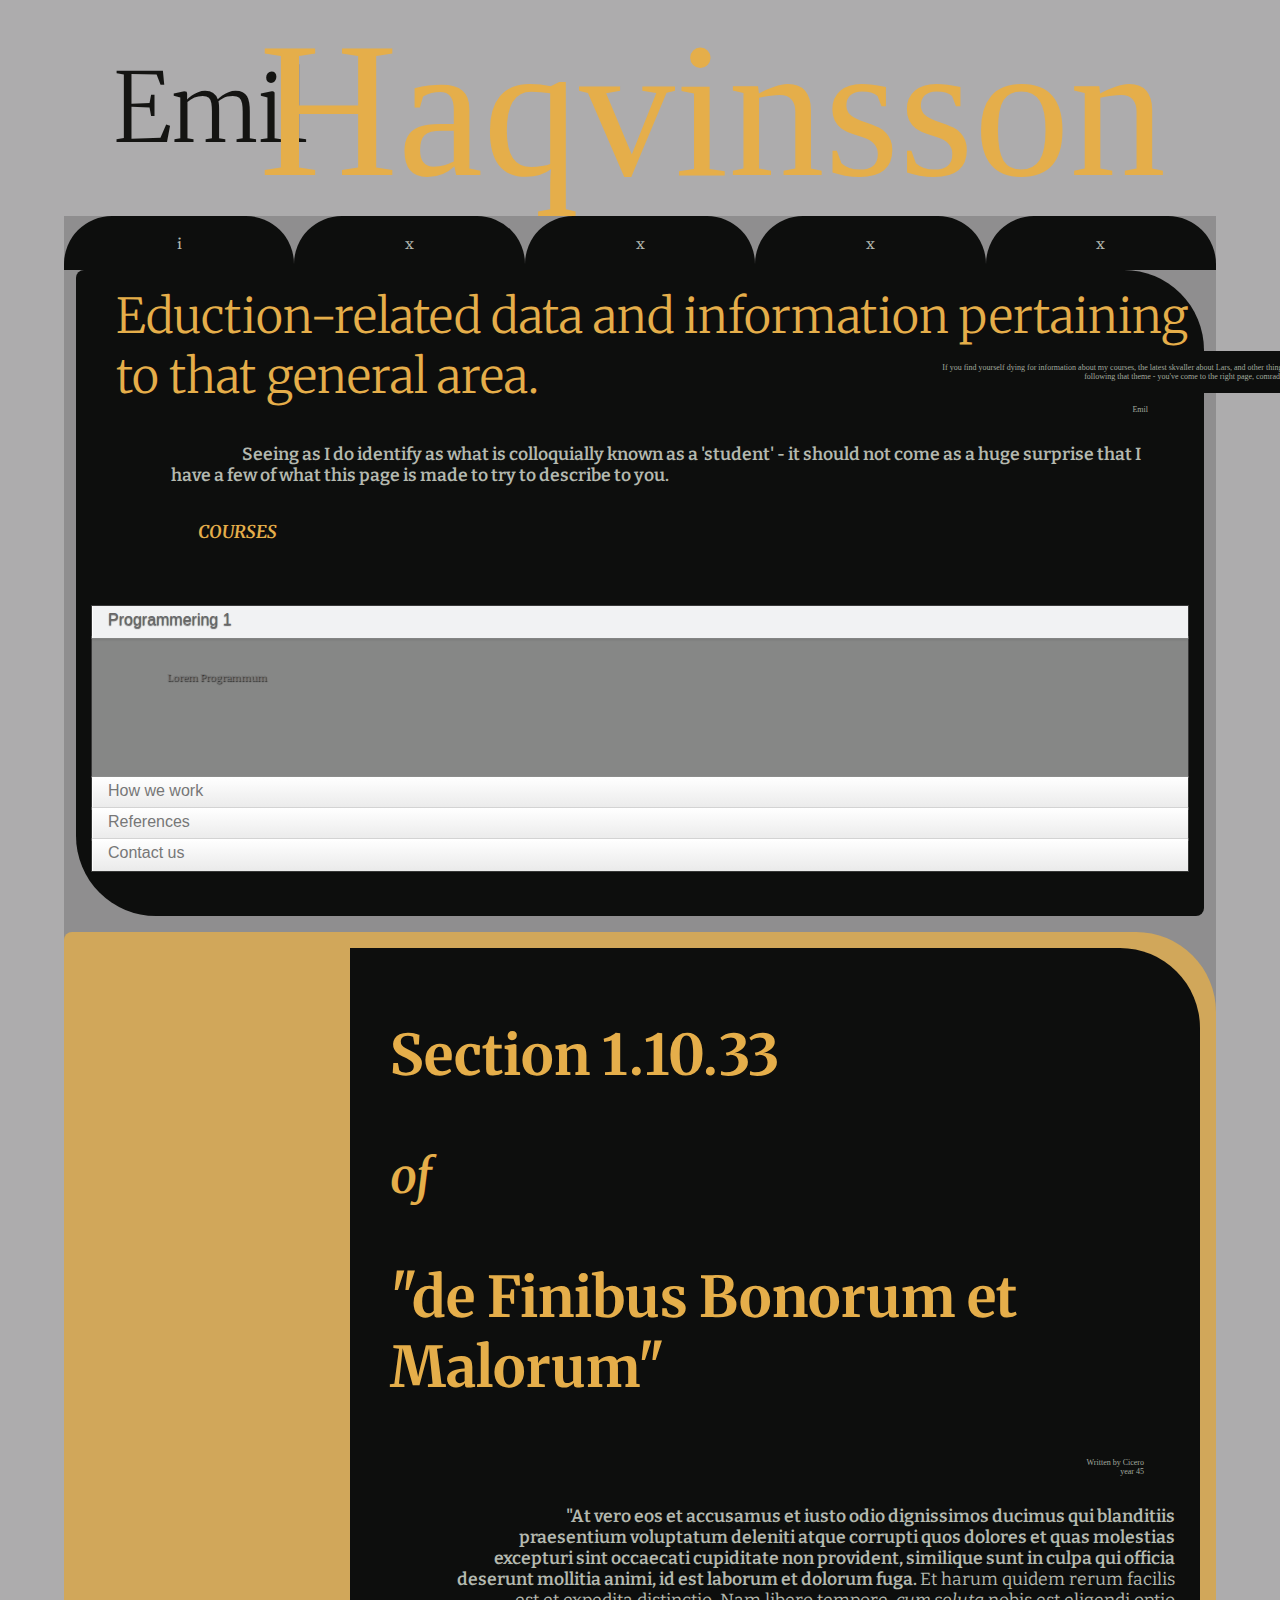
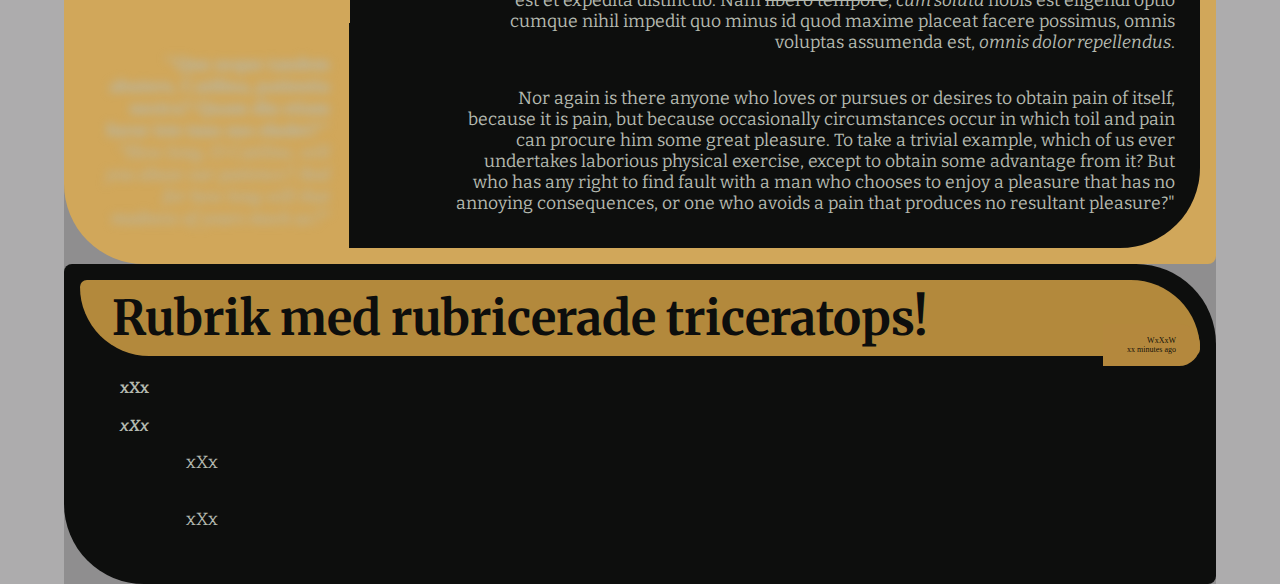
==== courses.html @ 34ca5c79 "Rebuild från grunden, blev galet stökigt i dom gamla mapparna." ====
<!DOCTYPE html>
<html lang="en">
<head>
  <meta charset="UTF-8">
  <meta content="width=device-width, initial-scale=1.0" name="viewport">
  <link href="css/style.css" rel="stylesheet">
  <link href="css/accordion_table.css" rel="stylesheet">
  <title>Title</title>
</head>
<body>
<div class="image_mask">
  <div class="image_bg">
    <div class="flex_container">
      <div class="header_cont">
        <p class="head_top">Emil</p>
        <p class="head_btm_wide">Haqvinsson</p>
        <p class="head_btm" style="margin-top: -.5em; margin-left: -.25em;">HAQVINSSON</p>
      </div>
      <div class="main_content">
        <nav>
          <div class="navbar">
            <a href="about.html">
              <div class="nav_item">
                i
              </div>
            </a>
            <a href="#">
              <div class="nav_item">
                x
              </div>
            </a>
            <a href="#">
              <div class="nav_item">
                x
              </div>
            </a>
            <a href="#">
              <div class="nav_item">
                x
              </div>
            </a>
            <a href="#">
              <div class="nav_item">
                x
              </div>
            </a>
          </div>
        </nav>
        <div class="no-nav_content">
          <section>
            <div class="content_box">
              <div class="cont_rubrik">
                Eduction-related data and information pertaining to that general area.
              </div>
              <div class="cont_author" style="margin-top: -5%; margin-right: -10%; background-color: var(--c6); padding: 1.5em; background: linear-gradient()">If you find yourself dying for information about my courses, the latest skvaller about Lars, and other things following that theme - you've come to the right page, comrade.
              </div>
              <div class="cont_author">Emil</div>
              <p>
                <span class="cont_ingress">
                  Seeing as I do identify as what is colloquially known as a 'student' - it should not come as a huge surprise that I have a few of what this page is made to try to describe to you.
                </span>
              </p>
              <p>
                <em>COURSES</em>
              </p>
              <p style="text-justify: newspaper;">
              <section class="ac-container">
                <div>
                  <input id="ac-1" name="accordion-1" type="radio" checked="">
                  <label for="ac-1">Programmering 1</label>
                  <article class="ac-small">
                    <p>Lorem Programmum</p>
                  </article>
                </div>
                <div>
                  <input id="ac-2" name="accordion-1" type="radio">
                  <label for="ac-2">How we work</label>
                  <article class="ac-medium">

                  </article>
                </div>
                <div>
                  <input id="ac-3" name="accordion-1" type="radio">
                  <label for="ac-3">References</label>
                  <article class="ac-large">
                    <p>You think water moves fast? You should see ice. It moves like it has a mind. Like it knows it killed the world once and got a taste for murder. After the avalanche, it took us a week to climb out. Now, I don't know exactly when we turned on each other, but I know that seven of us survived the slide... and only five made it out. Now we took an oath, that I'm breaking now. We said we'd say it was the snow that killed the other two, but it wasn't. Nature is lethal but it doesn't hold a candle to man. </p>
                  </article>
                </div>
                <div>
                  <input id="ac-4" name="accordion-1" type="radio">
                  <label for="ac-4">Contact us</label>
                  <article class="ac-large">
                    <p>You see? It's curious. Ted did figure it out - time travel. And when we get back, we gonna tell everyone. How it's possible, how it's done, what the dangers are. But then why fifty years in the future when the spacecraft encounters a black hole does the computer call it an 'unknown entry event'? Why don't they know? If they don't know, that means we never told anyone. And if we never told anyone it means we never made it back. Hence we die down here. Just as a matter of deductive logic. </p>
                  </article>
                </div>
              </section>
              </div>
              </p>
            </div>
          </section>
          <section>
            <div class="inline_content_box">
              <div class="inline_infobox">
                <p style="
                            font-weight: bolder;
                            max-width: 12em;
                            text-align: right;
                            font-size: larger;
                            margin: 1em;
                            filter: blur(5px);">
                  "Quo usque tandem abutere, Catilina, patientia nostra? Quam diu etiam furor iste
                  tuus nos eludet?"<br>
                  <span style="font-weight: lighter; font-style: italic">
                                    "How long, O Catiline, will you abuse our patience? And for how long will that
                                    madness of yours mock us?"
                                </span>
                </p>

                <div style="display: block;
                                            width: .1em;
                                            height: 25%;
                                            background-color: var(--c5);
                                            ">
                </div>
                <div class="content_box" style="flex: 2 1; border-radius: 0 5em 5em 0">
                  <div class="cont_rubrik"><h3>Section 1.10.33</h3> <em>of</em>
                    <h3>"de Finibus Bonorum et Malorum"</h3></div>
                  <div class="cont_author">Written by Cicero<br>year 45</div>
                  <p>
                                    <span class="cont_ingress">
                                        "At vero eos et accusamus et iusto odio dignissimos ducimus qui blanditiis
                                        praesentium voluptatum deleniti atque corrupti quos dolores et quas molestias
                                        excepturi sint occaecati cupiditate non provident, similique sunt in culpa qui
                                        officia deserunt mollitia animi, id est laborum et dolorum fuga.
                                    </span>
                    Et harum quidem rerum facilis est et expedita distinctio. Nam <s>libero
                    tempore</s>,
                    <em>cum soluta</em> nobis est eligendi optio cumque nihil impedit quo minus id
                    quod maxime placeat facere possimus, omnis voluptas assumenda est,
                    <em>omnis dolor repellendus</em>.</p>
                  <p> Nor again is there anyone who loves or pursues or desires to obtain pain of itself, because it is pain, but because occasionally circumstances occur in which toil and pain can procure him some great pleasure. To take a trivial example, which of us ever undertakes laborious physical exercise, except to obtain some advantage from it? But who has any right to find fault with a man who chooses to enjoy a pleasure that has no annoying consequences, or one who avoids a pain that produces no resultant pleasure?"
                </div>
              </div>
            </div>
          </section>
          <section>
            <div class="content_box">
              <div class="content_box" style="margin: 0; padding: .5em; background-color: rgba(229,174,74,0.77);">
                <div class="cont_rubrik" style="color: var(--c6); font-weight: 700">
                  Rubrik med rubricerade triceratops!
                </div>
              </div>
              <div class="cont_author" style="
                                padding-inline: 3em;
                                z-index: 10;
                                margin-top: -4em;
                                margin-right: 0;
                                padding-block: 1.5em;
                                color: var(--c5);
                                background-color: #b4883d;
                                border-radius: 0 5em 5em 0;
                                ">
                WxXxW<br>xx minutes ago
              </div>
              <div class="cont_ingress">xXx<br><br>
                <em>xXx</em>
              </div>
              <p style="border-bottom-left-radius: 100px;">
                xXx
              </p>
              <p>xXx<br><br>
              </p>
            </div>
          </section>
        </div>
      </div>
    </div>
  </div>
</div>
</body>
</html>
---- css/style.css ----
@import url('https://fonts.googleapis.com/css2?family=Josefin+Sans:wght@100&display=swap');
@import url('https://fonts.googleapis.com/css2?family=Merriweather:ital,wght@0,300;0,400;0,900;1,300;1,900&display=swap');
@import url('https://fonts.googleapis.com/css2?family=Bitter:wght@400&display=swap');
@import url('https://fonts.googleapis.com/css2?family=Source+Serif+Pro:ital,wght@0,200;0,300;1,600;1,900&display=swap');
@keyframes stretch {
    0% {
        border-radius: 100%;
    }
    50% {
    }
    100% {
        transform: rotate(.005deg);
    }
}
:root {
    /*    Color-scheme variables    */
    --main_white: rgba(233, 231, 233, 0.76);

    --c1: #b4b9af;
    --c2: #a1a99e;
    --c3: #e5ae4a;
    --c4: #726F4B;
    --c5: rgba(7, 9, 5, 0.95);
    --c6: rgba(13, 14, 13, 1);
}
* {
    box-sizing: border-box;
}

body {
    padding: 0;
    margin: 0;
    font-family: 'Merriweather Light', serif;
    color: var(--c1);
    background-image: url("./img/forest_pattern_hq.png");
    background-size: contain;
    background-position: center;
}
.image_bg {
    width: 100%;
    height: 100%;
    padding: 0;
    margin: 0;

}
.image_mask {
    width: 100%;
    height: 100%;
    padding: 0;
    margin: 0;
    background-color: rgba(19,17,19,0.35);
    background-repeat: repeat;
}
.flex_container {
    display: flex;
    flex-direction: column;
    place-items: center;
    padding: 0;
    margin: 0;
    scroll-snap-type: y mandatory;
    scroll-padding-top: 55px;
}

.header_cont {
    font-size: 6em;
    margin-block: -.5em;
    flex: 1 0;
    overflow-wrap: break-word;
}
.head_btm {
    flex: 1;
    font-variation-settings: 'wght' 300;
    z-index: 10;
}
.head_top {
    flex: 1;
    font-family: 'Merriweather', serif;
    margin-bottom: -.75em;
    font-variation-settings: 'wght' 300, 'ital' 1;
    z-index: -10;
}
.navbar {
    flex: 1 0;
    display: flex;
    place-content: center;
    text-align: center;
    margin: 0;
    min-width: fit-content;
    overflow-style: auto;
}
.nav_space {
     flex: 1 1;
 }
.navbar a {
    background-color: var(--c6);
    font-family: "Source Serif Pro", serif;
    color: var(--c1);
    text-decoration: none;
    display: block;
    padding: 1em;
    place-items: center;
    flex: 2 3;
    border-radius: 3em 3em 0 0;
    transition: all 1s ease-in-out;
}
.navbar_L {
    border-radius: 0 5em;
}
.navbar a:hover {
    color: var(--c3);
    flex: 3 0;
    border-radius: 0 0 2.5em 2.5em ;
    background-color: rgba(255, 255, 255, .05);
}
.navbar a:active {
    flex: 1;
    background-color: rgba(0,0,0,0.75);
}

.main_content {
    flex: 2 0;
    /*margin-top: 0;*/
    background-color: rgba(26, 24, 24, 0.2);
    /*background-color: #403a3d;*/
}
.no-nav_content {
    margin-inline: .75em;
    flex: 1 1;
    /*background-color: rgba(13, 14, 13, 0.4);*/
}
.content_box {
    text-justify: newspaper;
    display: flex;
    flex-direction: column;
    background-color: var(--c6);
    border-radius: .5em 5em;
    transition: all .5s;
    padding: 1em;
}
.content_box p {
    color: var(--c1);
    padding-inline: .5em;
    font-family: 'Bitter', serif;
    font-size: 1.1em;
    display: inline-block;
    margin-left: 4em;
    text-indent: 1.5em;
}
.inline_content_box {
    display: inline-flex;
    transition: all .5s;
}
.inline_infobox {
    flex: 1 1;
    display: inline-flex;
    flex-direction: row;
    place-items: flex-end;
    text-justify: kashida;
    background-color: rgba(229,174,74,0.77);
    padding: 1em;
    text-align: right;
    border-radius: .5em 5em;
}

.cont_rubrik {
    flex: 1 1;
    margin-left: .5em;
    color: var(--c3);
    font-family: 'Merriweather', serif;
    font-size: 3em;
    font-weight: lighter;
    text-align: left;
}
.cont_rubrik em {
    font-style: italic;
    font-weight: 550;
}
.cont_ingress {
    color: var(--c1);
    font-family: 'Bitter', serif;
    font-size: 1em;
    font-weight: 600;
    margin-left: 2.5em;
}
.cont_author {
    place-self: end;
    font-weight: 300;
    text-align: end;
    color: var(--c2);
    margin-inline: 5em;
    font-size: .5em;
    max-width: 35%;
    margin-bottom: 1.5em;
}
.no-nav_content em {
    color: var(--c3);
    font-family: 'Merriweather', serif;
    font-size: 1em;
    font-variation-settings: 'wght' 600;
}
.no-nav_content .content_box{
    scroll-snap-stop: always;
}

.inline_img {
    flex: 1 0;
    max-width: 600px;
    margin: .5em;
    padding: .5em;
    aspect-ratio: auto;
    visibility: hidden;
}

@media only screen and (max-width: 768px) {
    .header_cont {
        flex-direction: column;
        place-self: center;
        min-width: fit-content;
        margin-block: .15em;
    }
    .head_top {
        font-family: "Bouquet Typeface", sans-serif;
        color: var(--c3);
        font-size: 1em;
        transform: rotate(-.005turn);
        flex: none;
        margin-top: .5em;
        padding-left: -.475em;
        margin-bottom: -1.5em;
        z-index: auto;
        animation: bounce_in 3s ease-in 0s 1 both normal
    }
    .head_btm {
        color: var(--c1);
        z-index: auto;
        flex: 1;
        font-family: "Josefin sans", sans-serif;
        padding-left: .475em;
        /*transform: rotate(-.05turn);*/
        max-width: 275px;
        min-width: 260px;
        margin-bottom: .25em;
        animation: bounce_in 3s ease-in 0s 1 normal forwards;
    }
    .head_btm_wide {
        display: none;
    }
    .inline_img {
        max-width: 2em;
    }
}
@media only screen and (min-width: 768px) {
    .flex_container {
        place-items: center;
    }
    .header_cont {
        display: inline-flex;
        padding: 1em;
    }
    .head_top {
        margin: 0;
        z-index: -10;
        color: var(--c5);
        animation: bounce_in 1s ease 0s 1 normal forwards;
    }
    .head_btm {
        display: none;
    }
    .head_btm_wide {
        color: var(--c3);
        font-family: "Antonio Fischer", cursive;
        font-size: 2em;
        margin-left: -.25em;
        margin-top: -.25em;
        margin-bottom: -3em;
        animation: swipe_in 2s ease 0s 1 normal;
    }
    .main_content {
        margin-inline: 5vw;
    }
}
@media only screen and (min-width: 1336px) {
    .main_content {
        margin-inline: 10vw;
    }
}
@media only screen and (min-width: 1980px) {
    .main_content {
        margin-inline: 17.5vw;
    }
}

@keyframes swipe_in {
    0% {
        opacity: 0;
        transform: rotatey(70deg);
        transform-origin: right;
    }
    75% {
        opacity: 0;
        transform: scale(1, 1.9);
    }

    100% {
        opacity: 1;
        transform: rotateX(0deg);
        transform-origin: right;
    }
}
@keyframes bounce_in {
    0% {
        animation-timing-function: ease-in;
        opacity: 0;
        transform: translateY(-250px);
    }

    38% {
        animation-timing-function: ease-out;
        opacity: 1;
        transform: translateY(0);
    }

    55% {
        animation-timing-function: ease-in;
        transform: translateY(-65px);
    }

    72% {
        animation-timing-function: ease-out;
        transform: translateY(0);
    }

    81% {
        animation-timing-function: ease-in;
        transform: translateY(-28px);
    }

    90% {
        animation-timing-function: ease-out;
        transform: translateY(0);
    }

    95% {
        animation-timing-function: ease-in;
        transform: translateY(-8px);
    }

    100% {
        animation-timing-function: ease-out;
        transform: translateY(0);
    }
}
---- css/accordion_table.css ----
.ac-container {
}

.ac-container label {
    height: 2em !important;
    font-size: 1em !important;
    font-family: 'Open Sans','Arial Narrow',Arial,sans-serif !important;
    padding: .25em 1em;
    position: relative;
    z-index: 20;
    display: block;
    cursor: pointer;
    color: #777;
    background: #fff;
    background: -moz-linear-gradient(top,#fff 1%,#eaeaea 100%);
    background: -webkit-gradient(linear,left top,left bottom,color-stop(1%,#fff),color-stop(100%,#eaeaea));
    background: -webkit-linear-gradient(top,#fff 1%,#eaeaea 100%);
    background: -o-linear-gradient(top,#fff 1%,#eaeaea 100%);
    background: -ms-linear-gradient(top,#fff 1%,#eaeaea 100%);
    background: linear-gradient(top,#fff 1%,#eaeaea 100%);
    filter: progid:DXImageTransform.Microsoft.gradient( startColorstr='#fff',endColorstr='#eaeaea',GradientType=0 );
    box-shadow: 0 0 0 1px rgba(155,155,155,0.3),1px 0 0 rgba(255,255,255,0.9) inset,0 2px 2px rgba(0,0,0,0.1);
    font-size: 12px;
    height: 30px;
    line-height: 20px;
}

.ac-container {
    width: 100%;
    margin: 10px auto 30px auto;
    text-align: left;
}

.ac-container label:hover {
    background: #fff;
}

.ac-container input:checked + label,.ac-container input:checked + label:hover {
    background: #f1f2f3;
    color: #666;
    text-shadow: 0 1px 1px rgba(0,0,0,0.6);
    height: 2em;
}

.ac-container label:hover:after,.ac-container input:checked + label:hover:after {
    content: '';
    position: absolute;
    width: 24px;
    height: 24px;
    right: 13px;
    top: 7px;
    background: transparent url(../images/arrow_down.png) no-repeat center center;
}

.ac-container input:checked + label:hover:after {
    background-image: url(../images/arrow_up.png);
}

.ac-container input {
    display: none;
}

.ac-container article {
    background: rgba(255,255,255,0.5);
    margin-top: -1px;
    overflow: hidden;
    height: 0;
    position: relative;
    z-index: 10;
    transition: height 0.3s ease-in-out,box-shadow 0.6s linear;
}

.ac-container article p {
    font-style: normal;
    color: #777;
    line-height: 23px;
    font-size: 10px;
    padding: 20px;
    text-shadow: 1px 1px 1px rgba(0,0,0,0.8);
}

.ac-container input:checked ~ article {
    transition: height 0.5s ease-in-out,box-shadow 0.1s linear;
    box-shadow: 0 0 0 1px rgba(155,155,155,0.3);
}

.ac-container input:checked ~ article.ac-small {
    height: 140px;
}

.ac-container input:checked ~ article.ac-medium {
    height: 180px;
}

.ac-container input:checked ~ article.ac-large {
    height: 230px;
}

table.greyGridTable {
    font-family: "Lucida Sans Unicode", "Lucida Grande", sans-serif;
    border: 0px solid #FFFFFF;
    background-color: #878787;
    width: 100%;
    text-align: left;
    border-collapse: collapse;
}
table.greyGridTable td, table.greyGridTable th {
    border: 2px solid #FFFFFF;
}
table.greyGridTable td:nth-child(even) {
    background: #EBEBEB;
}
table.greyGridTable thead {
    background: #FFFFFF;
    background: -moz-linear-gradient(top, #000000 0%, rgba(255, 255, 255, .5) 66%, transparent 100%);
    background: -webkit-linear-gradient(top, #ffffff 0%, #ffffff 66%, #FFFFFF 100%);
    background: linear-gradient(to bottom, #ffffff 0%, #ffffff 66%, #FFFFFF 100%);
    border-bottom: 0px solid #333333;
}
table.greyGridTable thead th {
    font-weight: bold;
    color: #333333;
    text-align: left;
    border-left: 2px solid #333333;
}
table.greyGridTable thead th:first-child {
    border-left: none;
}

table.greyGridTable tfoot {
    font-weight: bold;
    color: #333333;
    background: #FFFFFF;}
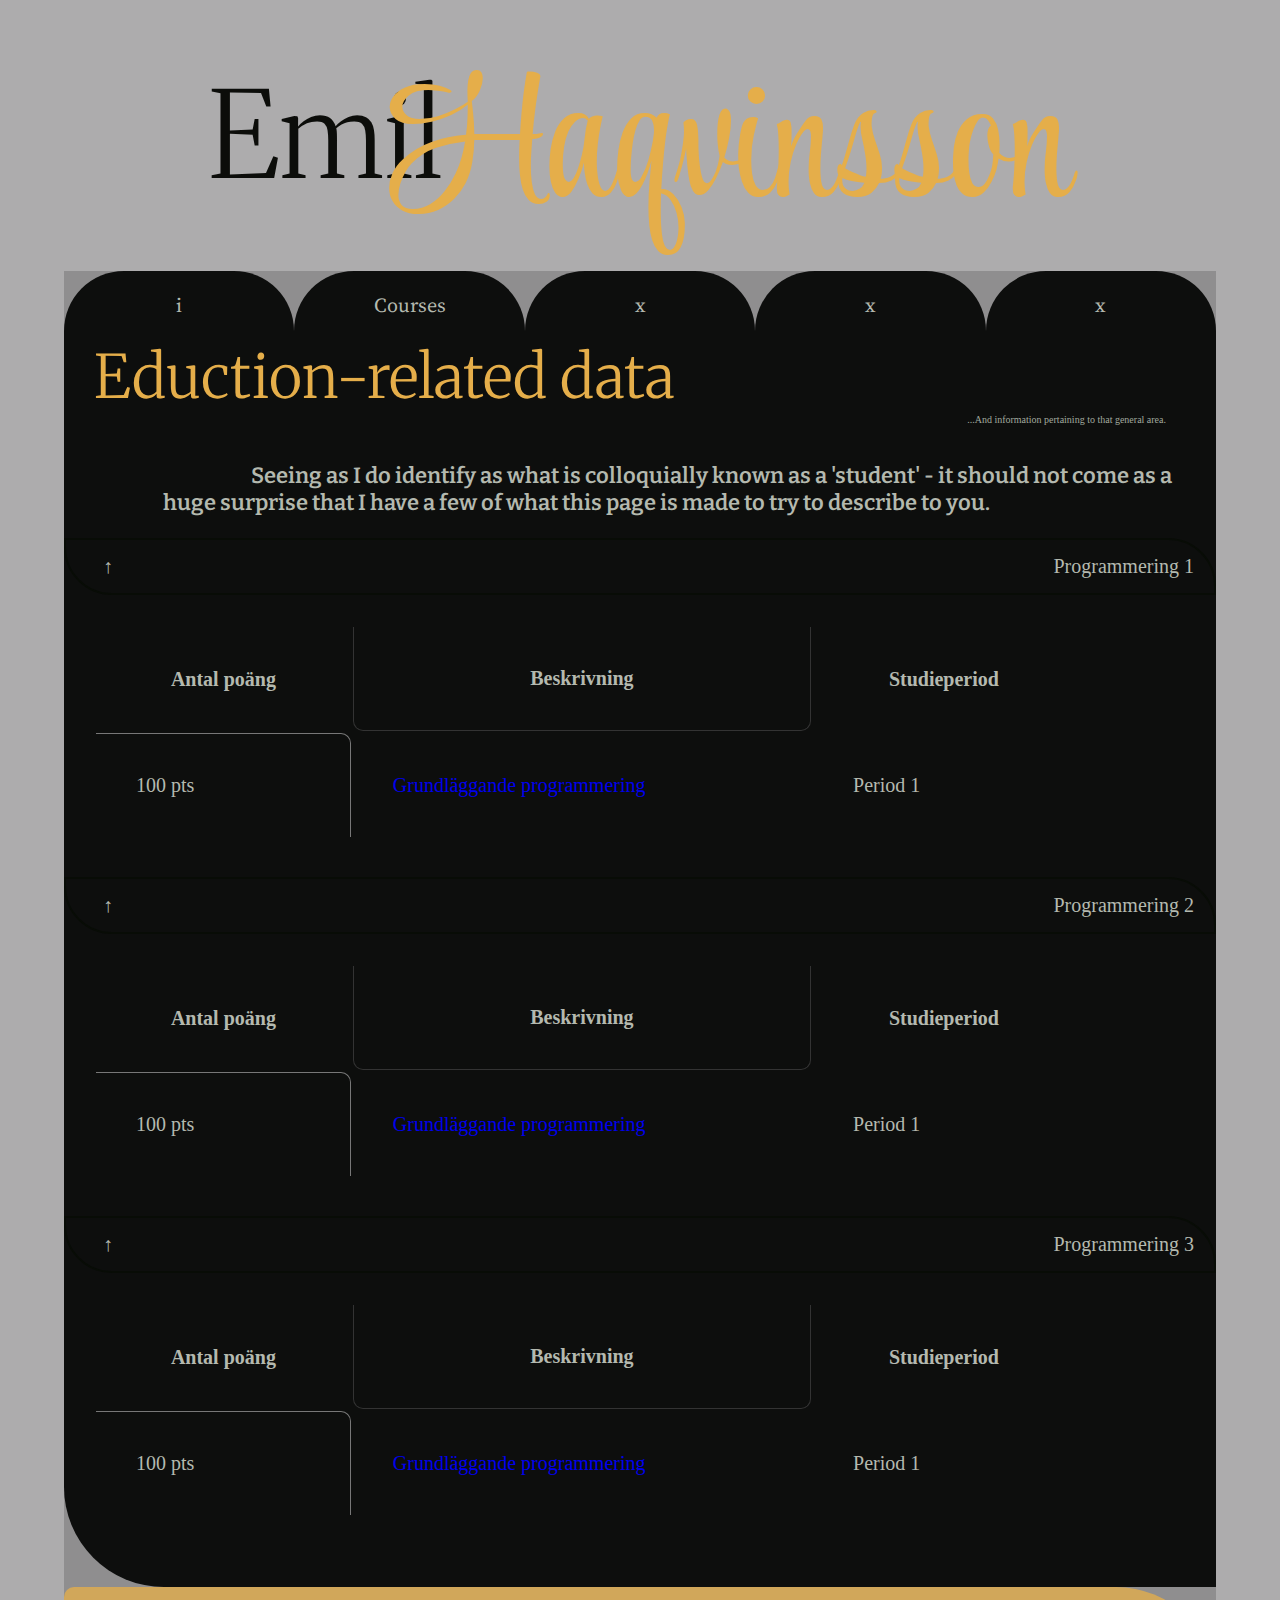
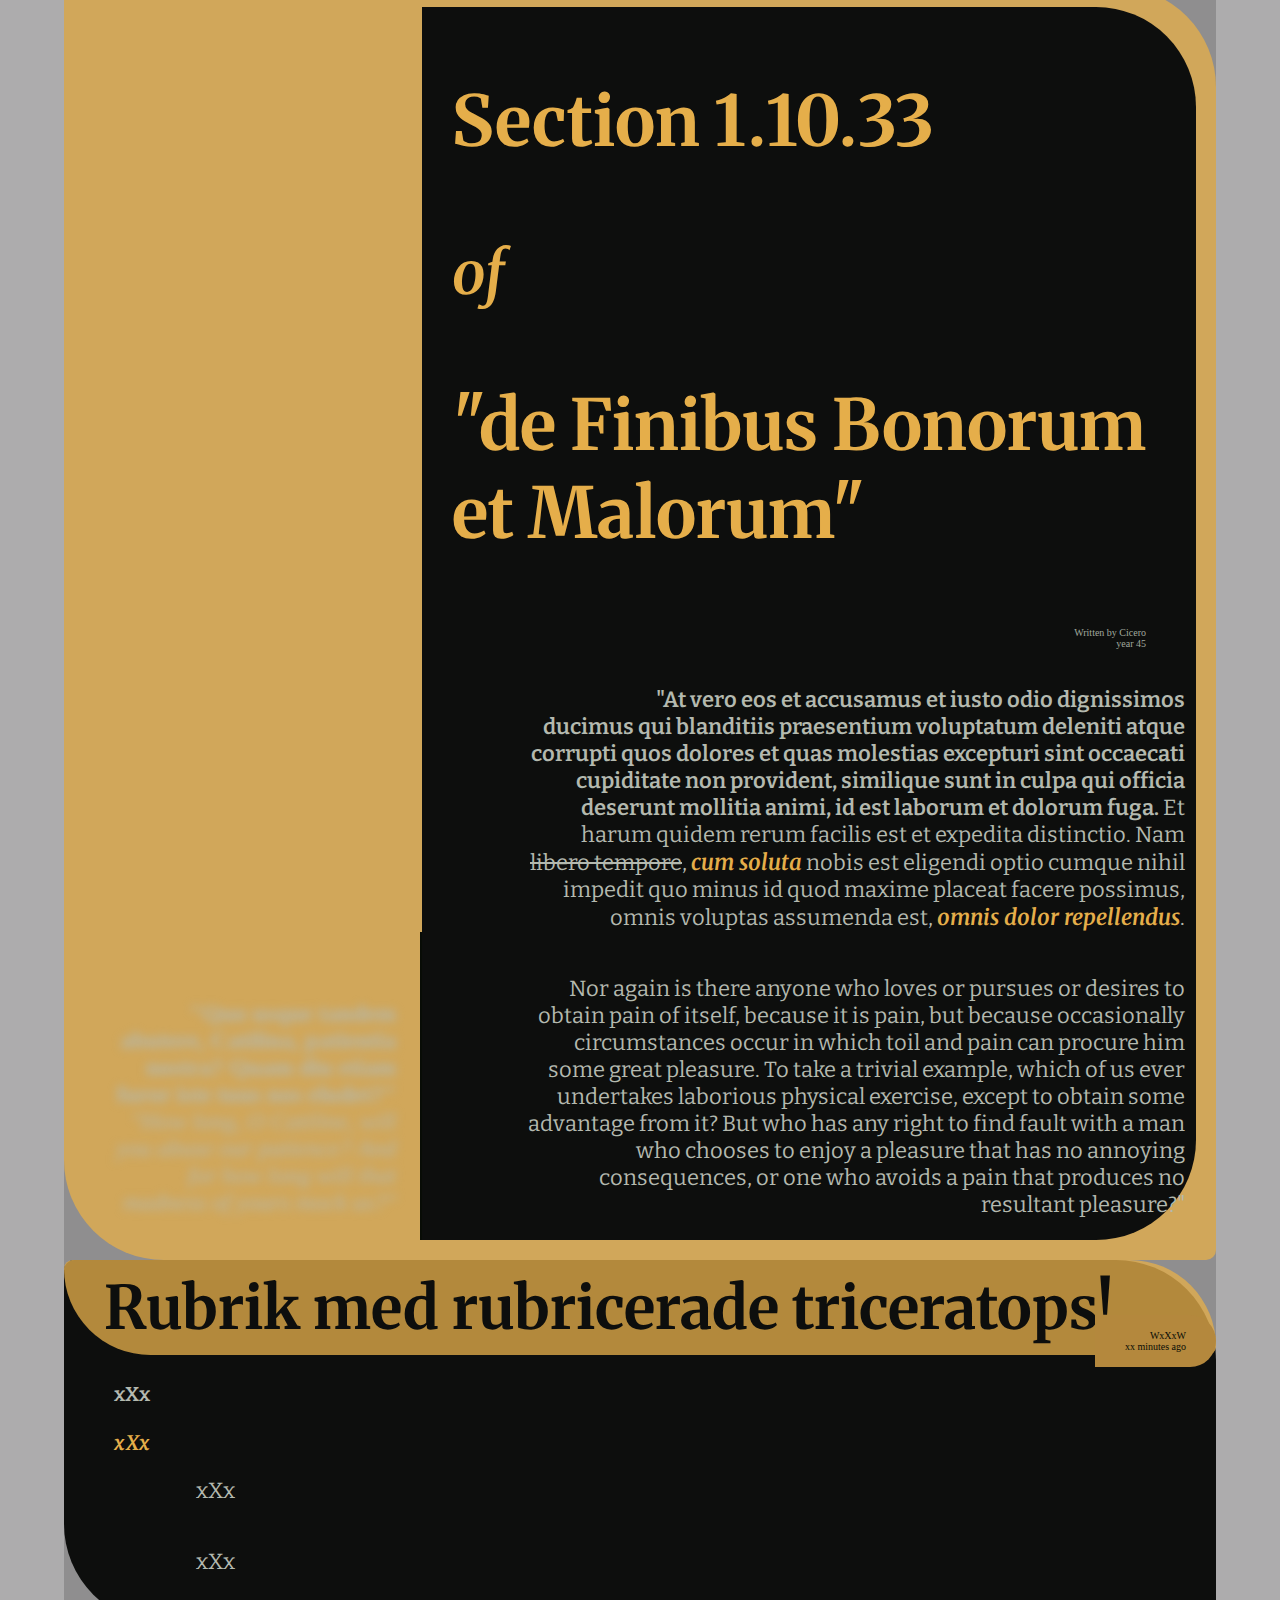
==== commit b916cfbb: "Har inte alls hunnit så långt som jag hade velat, och det är en hel massa buggar i koden som jag vet" ====
--- a/courses.html
+++ b/courses.html
@@ -3,8 +3,8 @@
 <head>
   <meta charset="UTF-8">
   <meta content="width=device-width, initial-scale=1.0" name="viewport">
+  <link href="css/style2.css" rel="stylesheet">
   <link href="css/style.css" rel="stylesheet">
-  <link href="css/accordion_table.css" rel="stylesheet">
   <title>Title</title>
 </head>
 <body>
@@ -24,9 +24,9 @@
                 i
               </div>
             </a>
-            <a href="#">
-              <div class="nav_item">
-                x
+            <a href="courses.html">
+              <div class="nav_item">
+                Courses
               </div>
             </a>
             <a href="#">
@@ -48,54 +48,81 @@
         </nav>
         <div class="no-nav_content">
           <section>
-            <div class="content_box">
+            <div class="content_box" style="padding-bottom: 2em; border-radius: 0 0 0 5em;">
               <div class="cont_rubrik">
-                Eduction-related data and information pertaining to that general area.
-              </div>
-              <div class="cont_author" style="margin-top: -5%; margin-right: -10%; background-color: var(--c6); padding: 1.5em; background: linear-gradient()">If you find yourself dying for information about my courses, the latest skvaller about Lars, and other things following that theme - you've come to the right page, comrade.
-              </div>
-              <div class="cont_author">Emil</div>
+                Eduction-related data
+              </div>
+              <div class="cont_author">
+                ...And information pertaining to that general area.
+              </div>
               <p>
                 <span class="cont_ingress">
                   Seeing as I do identify as what is colloquially known as a 'student' - it should not come as a huge surprise that I have a few of what this page is made to try to describe to you.
                 </span>
               </p>
-              <p>
-                <em>COURSES</em>
-              </p>
-              <p style="text-justify: newspaper;">
-              <section class="ac-container">
+              <details open>
+                <summary>
+                  Programmering 1
+                </summary>
                 <div>
-                  <input id="ac-1" name="accordion-1" type="radio" checked="">
-                  <label for="ac-1">Programmering 1</label>
-                  <article class="ac-small">
-                    <p>Lorem Programmum</p>
-                  </article>
-                </div>
+                  <table class="greyGridTable">
+                    <thead>
+                    <tr>
+                      <th id="kurs">Antal poäng</th>
+                      <th  style="border-radius: 0 0 .5em .5em; border: #333333 1px solid; border-top: none; width: auto;" id="desc">Beskrivning</th>
+                      <th id="period">Studieperiod</th>
+                    </tr>
+                    <tr>
+                      <td id="poäng" style="border-top-right-radius: .5em; border-top: 1px solid #777777; border-right: 1px solid #777777;">100 pts</td>
+                      <td id="desc"><a ref="Länk till skolverket" href="https://www.skolverket.se/undervisning/gymnasieskolan/laroplan-program-och-amnen-i-gymnasieskolan/gymnasieprogrammen/amne?url=1530314731%2Fsyllabuscw%2Fjsp%2Fsubject.htm%3FsubjectCode%3DPRR%26courseCode%3DPRRPRR01%26tos%3Dgy&sv.url=12.5dfee44715d35a5cdfa92a3#anchor_PRRPRR01">Grundläggande programmering</a></td>
+                      <td id="period">Period 1</td>
+                    </tr>
+                    </thead>
+                  </table>
+                </div>
+              </details>
+              <details open>
+                <summary>
+                  Programmering 2
+                </summary>
                 <div>
-                  <input id="ac-2" name="accordion-1" type="radio">
-                  <label for="ac-2">How we work</label>
-                  <article class="ac-medium">
-
-                  </article>
-                </div>
+                  <table class="greyGridTable">
+                    <thead>
+                    <tr>
+                      <th id="kurs">Antal poäng</th>
+                      <th  style="border-radius: 0 0 .5em .5em; border: #333333 1px solid; border-top: none; width: auto;" id="desc">Beskrivning</th>
+                      <th id="period">Studieperiod</th>
+                    </tr>
+                    <tr>
+                      <td id="poäng" style="border-top-right-radius: .5em; border-top: 1px solid #777777; border-right: 1px solid #777777;">100 pts</td>
+                      <td id="desc"><a ref="Länk till skolverket" href="https://www.skolverket.se/undervisning/gymnasieskolan/laroplan-program-och-amnen-i-gymnasieskolan/gymnasieprogrammen/amne?url=1530314731%2Fsyllabuscw%2Fjsp%2Fsubject.htm%3FsubjectCode%3DPRR%26courseCode%3DPRRPRR01%26tos%3Dgy&sv.url=12.5dfee44715d35a5cdfa92a3#anchor_PRRPRR01">Grundläggande programmering</a></td>
+                      <td id="period">Period 1</td>
+                    </tr>
+                    </thead>
+                  </table>
+                </div>
+              </details>
+              <details open>
+                <summary>
+                  Programmering 3
+                </summary>
                 <div>
-                  <input id="ac-3" name="accordion-1" type="radio">
-                  <label for="ac-3">References</label>
-                  <article class="ac-large">
-                    <p>You think water moves fast? You should see ice. It moves like it has a mind. Like it knows it killed the world once and got a taste for murder. After the avalanche, it took us a week to climb out. Now, I don't know exactly when we turned on each other, but I know that seven of us survived the slide... and only five made it out. Now we took an oath, that I'm breaking now. We said we'd say it was the snow that killed the other two, but it wasn't. Nature is lethal but it doesn't hold a candle to man. </p>
-                  </article>
-                </div>
-                <div>
-                  <input id="ac-4" name="accordion-1" type="radio">
-                  <label for="ac-4">Contact us</label>
-                  <article class="ac-large">
-                    <p>You see? It's curious. Ted did figure it out - time travel. And when we get back, we gonna tell everyone. How it's possible, how it's done, what the dangers are. But then why fifty years in the future when the spacecraft encounters a black hole does the computer call it an 'unknown entry event'? Why don't they know? If they don't know, that means we never told anyone. And if we never told anyone it means we never made it back. Hence we die down here. Just as a matter of deductive logic. </p>
-                  </article>
-                </div>
-              </section>
-              </div>
-              </p>
+                  <table class="greyGridTable">
+                    <thead>
+                    <tr>
+                      <th id="kurs">Antal poäng</th>
+                      <th  style="border-radius: 0 0 .5em .5em; border: #333333 1px solid; border-top: none; width: auto;" id="desc">Beskrivning</th>
+                      <th id="period">Studieperiod</th>
+                    </tr>
+                    <tr>
+                      <td id="poäng" style="border-top-right-radius: .5em; border-top: 1px solid #777777; border-right: 1px solid #777777;">100 pts</td>
+                      <td id="desc"><a ref="Länk till skolverket" href="https://www.skolverket.se/undervisning/gymnasieskolan/laroplan-program-och-amnen-i-gymnasieskolan/gymnasieprogrammen/amne?url=1530314731%2Fsyllabuscw%2Fjsp%2Fsubject.htm%3FsubjectCode%3DPRR%26courseCode%3DPRRPRR01%26tos%3Dgy&sv.url=12.5dfee44715d35a5cdfa92a3#anchor_PRRPRR01">Grundläggande programmering</a></td>
+                      <td id="period">Period 1</td>
+                    </tr>
+                    </thead>
+                  </table>
+                </div>
+              </details>
             </div>
           </section>
           <section>
--- a/css/style2.css
+++ b/css/style2.css
@@ -0,0 +1,103 @@
+*, *:after, *:before {
+    box-sizing: border-box;
+}
+
+:root {
+    font-size: 1em;
+}
+
+body {
+    font-family: "Merriweather Light", serif;
+    min-height: 100vh;
+    font-size: 1.25rem;
+}
+
+table *:focus {
+    outline: none;
+    background-color: #777777;
+}
+
+table {
+    min-width: 90%;
+}
+
+table td, th {
+    padding: 2em;
+}
+
+body > div {
+    width: 90%;
+    margin-left: auto;
+    margin-right: auto;
+    margin-top: 5rem;
+    margin-bottom: 5rem;
+}
+
+details div {
+    border: none;
+    padding: 1.5em;
+}
+
+details div > * + * {
+    margin-top: 1.5em;
+}
+
+details + details {
+    margin-top: .5rem;
+}
+
+summary {
+    list-style: none;
+}
+
+summary {
+    border: none;
+    border-radius: 0 2.4em;
+    padding: .75em 1em;
+    cursor: pointer;
+    position: relative;
+    padding-left: calc(1.75rem + .75rem + .75rem);
+    text-align: right;
+    background: rgba(229, 174, 74, 0.42)
+    transition: all .5s ease-in;
+}
+
+summary:before {
+    position: absolute;
+    top: 50%;
+    transform: translateY(-50%);
+    left: 1.75rem;;
+    content: "↓";
+    width: 1.75rem;
+    height: 1.75rem;
+    display: inline-flex;
+    justify-content: center;
+    align-items: center;
+    flex-shrink: 0;
+    transition: all 1s;
+}
+
+details[open] summary {
+    border: 2px solid var(--c5);
+}
+
+details[open] summary:before {
+    content: "↑";
+}
+
+summary:hover {
+    background-color: rgba(229, 174, 74, 0.82);
+}
+
+a {
+    text-decoration: none;
+}
+
+a:hover {
+    text-decoration: #333333 2px solid;
+}
+
+code {
+    font-family: "InputMono", monospace;
+    font-weight: 600;
+}--- a/css/style.css
+++ b/css/style.css
@@ -2,6 +2,7 @@
 @import url('https://fonts.googleapis.com/css2?family=Merriweather:ital,wght@0,300;0,400;0,900;1,300;1,900&display=swap');
 @import url('https://fonts.googleapis.com/css2?family=Bitter:wght@400&display=swap');
 @import url('https://fonts.googleapis.com/css2?family=Source+Serif+Pro:ital,wght@0,200;0,300;1,600;1,900&display=swap');
+@import url('https://fonts.googleapis.com/css2?family=Style+Script&display=swap');
 @keyframes stretch {
     0% {
         border-radius: 100%;
@@ -20,7 +21,7 @@
     --c2: #a1a99e;
     --c3: #e5ae4a;
     --c4: #726F4B;
-    --c5: rgba(7, 9, 5, 0.95);
+    --c5: rgb(8, 12, 6);
     --c6: rgba(13, 14, 13, 1);
 }
 * {
@@ -32,7 +33,7 @@
     margin: 0;
     font-family: 'Merriweather Light', serif;
     color: var(--c1);
-    background-image: url("./img/forest_pattern_hq.png");
+    background-image: url("../img/forest_pattern_hq.png");
     background-size: contain;
     background-position: center;
 }
@@ -59,6 +60,9 @@
     margin: 0;
     scroll-snap-type: y mandatory;
     scroll-padding-top: 55px;
+}
+a:visited {
+    color: inherit;
 }
 
 .header_cont {
@@ -124,7 +128,7 @@
     /*background-color: #403a3d;*/
 }
 .no-nav_content {
-    margin-inline: .75em;
+    /*margin-inline: .75em;*/
     flex: 1 1;
     /*background-color: rgba(13, 14, 13, 0.4);*/
 }
@@ -135,7 +139,7 @@
     background-color: var(--c6);
     border-radius: .5em 5em;
     transition: all .5s;
-    padding: 1em;
+    /*padding: 1em;*/
 }
 .content_box p {
     color: var(--c1);
@@ -268,8 +272,8 @@
     }
     .head_btm_wide {
         color: var(--c3);
-        font-family: "Antonio Fischer", cursive;
-        font-size: 2em;
+        font-family: 'Style Script', cursive;
+        font-size: 1.5em;
         margin-left: -.25em;
         margin-top: -.25em;
         margin-bottom: -3em;
